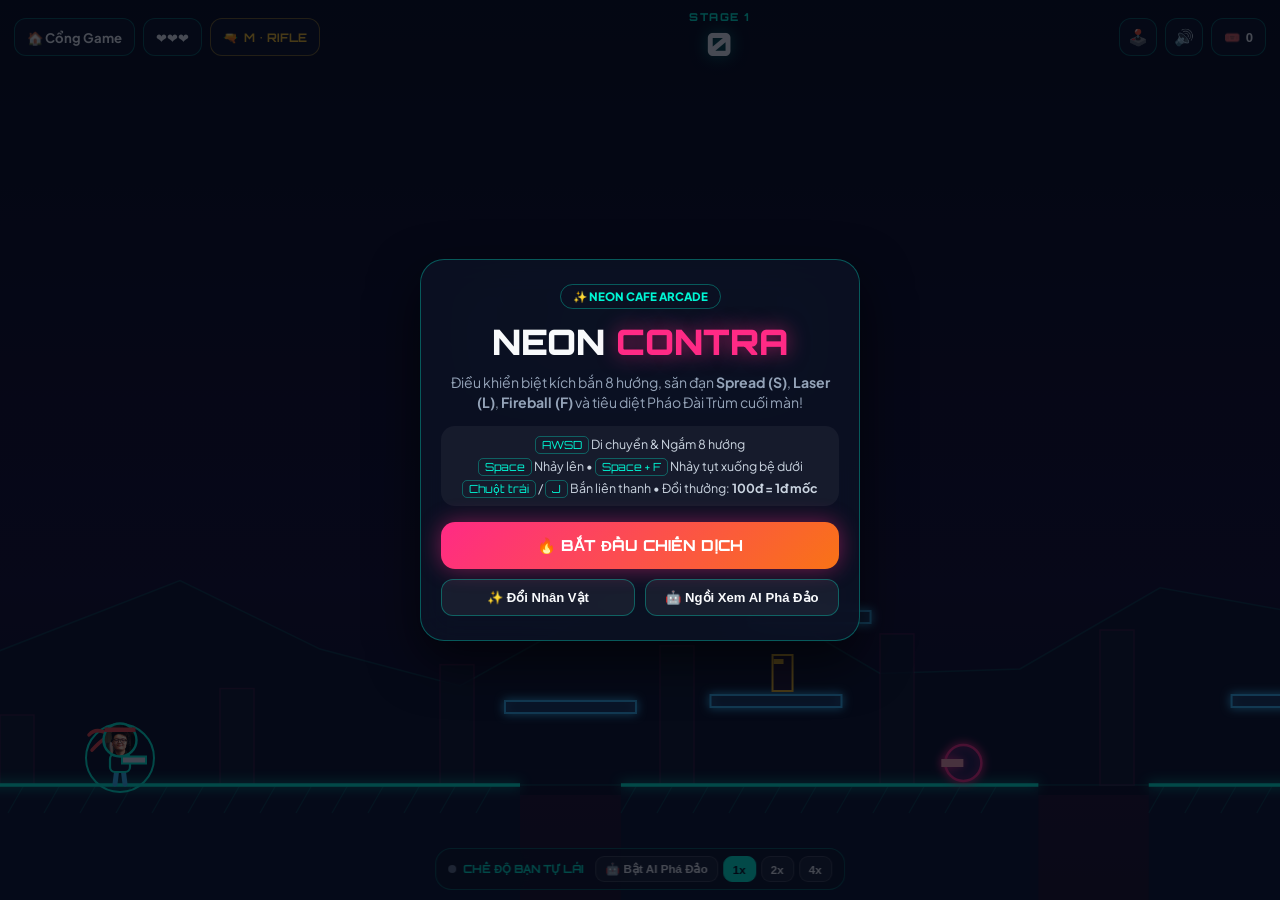
==== contra.html @ 01d21dbe "Upgrade to Multi-Game Arcade Hub with Neon Contra and AWSD + Space/F controls" ====
<!DOCTYPE html>
<html lang="vi">
<head>
  <meta charset="UTF-8" />
  <meta name="viewport" content="width=device-width, initial-scale=1.0, maximum-scale=1.0, user-scalable=no, viewport-fit=cover" />
  <title>NEON CONTRA — Chiến Dịch Biệt Kích 8 Hướng</title>
  <link rel="preconnect" href="https://fonts.googleapis.com" />
  <link rel="preconnect" href="https://fonts.gstatic.com" crossorigin />
  <link href="https://fonts.googleapis.com/css2?family=Orbitron:wght@600;700;900&family=Plus+Jakarta+Sans:wght@400;600;700;800&display=swap" rel="stylesheet" />
  <link rel="stylesheet" href="contra.css" />
</head>
<body>
  <div id="contraApp">
    <canvas id="contraCanvas"></canvas>

    <!-- Top Combat HUD -->
    <header class="c-hud">
      <div class="c-hud-left">
        <a href="index.html" class="c-pill-btn" title="Về Cổng Game">🏠 Cổng Game</a>
        <div class="c-stat-chip">
          <span id="hudLives">❤️❤️❤️</span>
        </div>
        <div class="c-stat-chip weapon-chip">
          🔫 <strong id="hudWeapon">M • RIFLE</strong>
        </div>
      </div>

      <!-- Center Score & Stage -->
      <div class="c-hud-center">
        <div class="c-stage-badge" id="hudStage">STAGE 1</div>
        <div class="c-score-num" id="hudScore">0</div>
      </div>

      <div class="c-hud-right">
        <button id="btnTouchToggle" class="c-icon-btn" title="Hiện / Ẩn nút điều khiển ảo">🕹️</button>
        <button id="btnContraSound" class="c-icon-btn" title="Bật / Tắt âm thanh">
          <span id="contraSoundIcon">🔊</span>
        </button>
        <button id="btnContraWallet" class="c-pill-btn">
          🎟️ <span id="contraVoucherCount">0</span>
        </button>
      </div>
    </header>

    <!-- Boss HP Bar -->
    <div id="bossHud" class="boss-hud hidden">
      <div class="boss-label" id="bossTitle">👾 PHÁO ĐÀI TRÙM — STAGE 1</div>
      <div class="boss-bar-track">
        <div id="bossBarFill" class="boss-bar-fill" style="width: 100%"></div>
      </div>
    </div>

    <!-- Stage Banner Announcement -->
    <div id="stageBanner" class="stage-banner hidden">
      <div id="stageBannerTitle" class="sb-title">STAGE 1</div>
      <div id="stageBannerSub" class="sb-sub">CHIẾN DỊCH RỪNG ĐÊM NEON</div>
    </div>

    <!-- Toast Notification -->
    <div id="contraToast" class="c-toast hidden">
      <span class="c-toast-icon">🎁</span>
      <div>
        <div id="cToastTitle" class="c-toast-title">Mở khóa Voucher!</div>
        <div id="cToastDesc" class="c-toast-desc">Giảm 10% hóa đơn</div>
      </div>
    </div>

    <!-- AI Auto-Pilot Showcase Bar -->
    <aside id="contraAiBar" class="c-ai-bar">
      <div class="c-ai-left">
        <span id="cAiDot" class="c-ai-dot off"></span>
        <span id="cAiLabel">CHẾ ĐỘ TỰ CHƠI</span>
      </div>
      <div class="c-ai-controls">
        <button id="btnToggleContraAI" class="c-chip">🤖 Bật AI Phá Đảo</button>
        <button class="c-chip c-speed active" data-spd="1">1x</button>
        <button class="c-chip c-speed" data-spd="2">2x</button>
        <button class="c-chip c-speed" data-spd="4">4x</button>
        <button id="btnContraEndNow" class="c-chip danger hidden">🏆 Xem Tổng Kết</button>
      </div>
    </aside>

    <!-- Mobile / Touch Virtual Controls -->
    <div id="touchControls" class="touch-controls hidden">
      <div id="joyZone" class="joy-zone">
        <div class="joy-ring">
          <div id="joyStick" class="joy-stick"></div>
        </div>
      </div>

      <div class="action-zone">
        <button id="btnTouchJump" class="act-btn jump-btn">NHẢY</button>
        <button id="btnTouchFire" class="act-btn fire-btn">BẮN</button>
      </div>
    </div>

    <!-- Start Overlay -->
    <section id="contraStartOverlay" class="c-overlay active">
      <div class="c-card">
        <div class="c-tag" id="contraShopTag">✨ NEON CAFE ARCADE</div>
        <h1 class="c-title">NEON <span>CONTRA</span></h1>
        <p class="c-sub">
          Điều khiển biệt kích bắn 8 hướng, săn đạn <strong>Spread (S)</strong>, <strong>Laser (L)</strong>, <strong>Fireball (F)</strong> và tiêu diệt Pháo Đài Trùm cuối màn!
        </p>

        <div class="controls-guide">
          <div><kbd>AWSD</kbd> Di chuyển &amp; Ngắm 8 hướng</div>
          <div><kbd>Space</kbd> Nhảy lên • <kbd>Space + F</kbd> Nhảy tụt xuống bệ dưới</div>
          <div><kbd>Chuột trái</kbd> / <kbd>J</kbd> Bắn liên thanh • Đổi thưởng: <strong>100đ = 1đ mốc</strong></div>
        </div>

        <button id="btnContraStart" class="c-primary-btn">🔥 BẮT ĐẦU CHIẾN DỊCH</button>

        <div class="c-row-btns">
          <button id="btnContraPickChar" class="c-sec-btn">✨ Đổi Nhân Vật</button>
          <button id="btnContraStartAI" class="c-sec-btn">🤖 Ngồi Xem AI Phá Đảo</button>
        </div>
      </div>
    </section>

    <!-- Game Over / Summary Overlay -->
    <section id="contraOverOverlay" class="c-overlay">
      <div class="c-card">
        <h2 class="c-over-title" id="contraOverHeading">KẾT THÚC CHIẾN DỊCH</h2>

        <div class="c-stats-grid">
          <div class="c-stat-box">
            <span>ĐIỂM CHIẾN ĐẤU</span>
            <strong id="cFinalScore">0</strong>
          </div>
          <div class="c-stat-box">
            <span>MÀN ĐẠT ĐƯỢC</span>
            <strong id="cFinalStage">STAGE 1</strong>
          </div>
          <div class="c-stat-box">
            <span>KỶ LỤC CÁ NHÂN</span>
            <strong id="cBestScore" style="color:#fbbf24">0</strong>
          </div>
          <div class="c-stat-box">
            <span>ĐIỂM MỐC VOUCHER</span>
            <strong id="cMilestonePts" style="color:#00f5d4">0đ</strong>
          </div>
        </div>

        <div id="cNewVoucherBox" class="c-voucher-box hidden">
          <div class="cv-head">🎉 MỞ KHÓA VOUCHER MỚI!</div>
          <div id="cNewVoucherReward" class="cv-reward">Giảm 10% hóa đơn</div>
          <div class="cv-code-row">
            <code id="cNewVoucherCode">CF10-XXXX</code>
            <button id="btnCopyContraVoucher" class="cv-copy">Sao chép</button>
          </div>
        </div>

        <button id="btnContraRetry" class="c-primary-btn">🔥 TÁI CHIẾN NGAY</button>
        <div class="c-row-btns">
          <a href="index.html" class="c-sec-btn" style="text-decoration:none;display:inline-flex;align-items:center;justify-content:center">🏠 Về Cổng Game</a>
          <button id="btnOverOpenWallet" class="c-sec-btn">🎟️ Mở Ví Voucher</button>
        </div>
      </div>
    </section>

    <!-- Character Selector Modal -->
    <section id="contraCharModal" class="c-overlay">
      <div class="c-card" style="text-align:left">
        <div class="c-modal-head">
          <h3>👤 CHỌN CHIẾN BINH</h3>
          <button class="c-close" data-close="contraCharModal">✕</button>
        </div>
        <div id="contraCharList" class="c-char-list"></div>
      </div>
    </section>

    <!-- Shared Wallet Modal -->
    <section id="contraWalletModal" class="c-overlay">
      <div class="c-card" style="text-align:left">
        <div class="c-modal-head">
          <h3>🎟️ VÍ VOUCHER ĐÃ NHẬN</h3>
          <button class="c-close" data-close="contraWalletModal">✕</button>
        </div>
        <div id="contraTierList" class="c-wallet-stack" style="margin-bottom:12px"></div>
        <div id="contraWalletList" class="c-wallet-stack"></div>
      </div>
    </section>
  </div>

  <script src="shared.js"></script>
  <script src="audio.js"></script>
  <script src="contra.js"></script>
</body>
</html>
---- contra.css ----
:root {
  --bg: #050712;
  --card: rgba(12, 18, 36, 0.88);
  --border: rgba(0, 245, 212, 0.32);
  --cyan: #00f5d4;
  --pink: #ff2a85;
  --gold: #fbbf24;
  --text: #f8fafc;
  --muted: #94a3b8;
}

* {
  box-sizing: border-box;
  margin: 0;
  padding: 0;
  user-select: none;
  -webkit-tap-highlight-color: transparent;
}

html, body {
  width: 100%;
  height: 100%;
  overflow: hidden;
  background: var(--bg);
  color: var(--text);
  font-family: 'Plus Jakarta Sans', system-ui, sans-serif;
  touch-action: none;
}

#contraApp {
  position: relative;
  width: 100%;
  height: 100%;
}

#contraCanvas {
  display: block;
  width: 100%;
  height: 100%;
}

/* HUD */
.c-hud {
  position: absolute;
  top: max(10px, env(safe-area-inset-top));
  left: 0;
  right: 0;
  padding: 0 14px;
  display: flex;
  justify-content: space-between;
  align-items: center;
  z-index: 20;
  pointer-events: none;
}

.c-hud-left, .c-hud-right {
  display: flex;
  align-items: center;
  gap: 8px;
  pointer-events: auto;
  flex-wrap: wrap;
}

.c-pill-btn, .c-icon-btn, .c-stat-chip {
  height: 38px;
  border-radius: 12px;
  background: var(--card);
  border: 1px solid var(--border);
  color: var(--text);
  display: inline-flex;
  align-items: center;
  justify-content: center;
  backdrop-filter: blur(10px);
  font-size: 0.82rem;
  font-weight: 700;
  text-decoration: none;
}

.c-pill-btn, .c-stat-chip {
  padding: 0 12px;
  gap: 6px;
}

.c-icon-btn {
  width: 38px;
  cursor: pointer;
  font-size: 1rem;
}

.c-pill-btn {
  cursor: pointer;
}

.weapon-chip {
  border-color: rgba(251, 191, 36, 0.45);
  color: var(--gold);
  font-family: 'Orbitron', sans-serif;
  font-size: 0.74rem;
}

.c-hud-center {
  text-align: center;
}

.c-stage-badge {
  font-family: 'Orbitron', sans-serif;
  font-size: 0.68rem;
  font-weight: 800;
  letter-spacing: 1.5px;
  color: var(--cyan);
}

.c-score-num {
  font-family: 'Orbitron', sans-serif;
  font-size: clamp(1.35rem, 4vw, 2rem);
  font-weight: 900;
  text-shadow: 0 0 16px rgba(0, 245, 212, 0.5);
}

/* Boss HP Bar */
.boss-hud {
  position: absolute;
  top: 58px;
  left: 50%;
  transform: translateX(-50%);
  width: min(460px, calc(100% - 32px));
  background: rgba(15, 10, 28, 0.88);
  border: 1.5px solid var(--pink);
  border-radius: 14px;
  padding: 7px 12px;
  z-index: 19;
  box-shadow: 0 0 24px rgba(255, 42, 133, 0.4);
}

.boss-label {
  font-family: 'Orbitron', sans-serif;
  font-size: 0.7rem;
  font-weight: 800;
  color: #fda4af;
  margin-bottom: 5px;
  text-align: center;
  letter-spacing: 1px;
}

.boss-bar-track {
  width: 100%;
  height: 10px;
  background: rgba(255, 255, 255, 0.1);
  border-radius: 999px;
  overflow: hidden;
}

.boss-bar-fill {
  height: 100%;
  background: linear-gradient(90deg, #ff2a85, #fbbf24);
  box-shadow: 0 0 12px #ff2a85;
  transition: width 0.1s linear;
}

/* Stage Banner */
.stage-banner {
  position: absolute;
  top: 32%;
  left: 50%;
  transform: translateX(-50%);
  text-align: center;
  z-index: 22;
  pointer-events: none;
  background: rgba(6, 10, 24, 0.76);
  padding: 14px 32px;
  border-radius: 18px;
  border: 1.5px solid var(--cyan);
  box-shadow: 0 0 30px rgba(0, 245, 212, 0.35);
}

.sb-title {
  font-family: 'Orbitron', sans-serif;
  font-size: 1.8rem;
  font-weight: 900;
  color: var(--cyan);
  letter-spacing: 2px;
}

.sb-sub {
  font-size: 0.82rem;
  font-weight: 700;
  color: #e2e8f0;
  margin-top: 4px;
  letter-spacing: 1.5px;
}

/* AI Control Bar */
.c-ai-bar {
  position: absolute;
  bottom: max(10px, env(safe-area-inset-bottom));
  left: 50%;
  transform: translateX(-50%);
  background: var(--card);
  border: 1px solid var(--border);
  border-radius: 16px;
  padding: 7px 12px;
  display: flex;
  align-items: center;
  gap: 12px;
  flex-wrap: wrap;
  justify-content: center;
  z-index: 24;
  backdrop-filter: blur(12px);
}

.c-ai-left {
  display: flex;
  align-items: center;
  gap: 7px;
  font-family: 'Orbitron', sans-serif;
  font-size: 0.7rem;
  font-weight: 700;
  color: var(--cyan);
}

.c-ai-dot {
  width: 8px;
  height: 8px;
  border-radius: 50%;
  background: var(--cyan);
  box-shadow: 0 0 8px var(--cyan);
}

.c-ai-dot.off {
  background: #64748b;
  box-shadow: none;
}

.c-ai-controls {
  display: flex;
  gap: 5px;
  flex-wrap: wrap;
}

.c-chip {
  padding: 5px 9px;
  border-radius: 9px;
  border: 1px solid rgba(255, 255, 255, 0.16);
  background: rgba(255, 255, 255, 0.06);
  color: var(--text);
  font-size: 0.73rem;
  font-weight: 700;
  cursor: pointer;
}

.c-chip.active {
  background: var(--cyan);
  color: #050814;
  border-color: var(--cyan);
}

.c-chip.danger {
  border-color: var(--pink);
  color: #fda4af;
}

/* Mobile Touch Controls */
.touch-controls {
  position: absolute;
  inset: 0;
  pointer-events: none;
  z-index: 23;
}

.joy-zone {
  position: absolute;
  left: 22px;
  bottom: 66px;
  width: 132px;
  height: 132px;
  pointer-events: auto;
  touch-action: none;
}

.joy-ring {
  width: 100%;
  height: 100%;
  border-radius: 50%;
  border: 2px solid rgba(0, 245, 212, 0.38);
  background: rgba(10, 16, 34, 0.45);
  position: relative;
  display: flex;
  align-items: center;
  justify-content: center;
}

.joy-stick {
  width: 52px;
  height: 52px;
  border-radius: 50%;
  background: radial-gradient(circle, var(--cyan), #0284c7);
  box-shadow: 0 0 16px rgba(0, 245, 212, 0.6);
  transform: translate(0px, 0px);
}

.action-zone {
  position: absolute;
  right: 22px;
  bottom: 72px;
  display: flex;
  gap: 14px;
  align-items: flex-end;
  pointer-events: auto;
  touch-action: none;
}

.act-btn {
  width: 74px;
  height: 74px;
  border-radius: 50%;
  font-family: 'Orbitron', sans-serif;
  font-size: 0.8rem;
  font-weight: 900;
  color: #fff;
  cursor: pointer;
  touch-action: none;
}

.jump-btn {
  background: rgba(14, 165, 233, 0.35);
  border: 2.5px solid #38bdf8;
  box-shadow: 0 0 18px rgba(56, 189, 248, 0.4);
  margin-bottom: 20px;
}

.fire-btn {
  width: 84px;
  height: 84px;
  background: rgba(255, 42, 133, 0.42);
  border: 2.5px solid var(--pink);
  box-shadow: 0 0 22px rgba(255, 42, 133, 0.55);
}

.act-btn.pressed {
  transform: scale(0.92);
  filter: brightness(1.25);
}

/* Overlays */
.c-overlay {
  position: absolute;
  inset: 0;
  background: rgba(4, 7, 18, 0.72);
  display: flex;
  align-items: center;
  justify-content: center;
  padding: 18px;
  z-index: 40;
  opacity: 0;
  pointer-events: none;
  transition: opacity 0.2s ease;
}

.c-overlay.active {
  opacity: 1;
  pointer-events: auto;
}

.c-card {
  width: 100%;
  max-width: 440px;
  max-height: 88vh;
  overflow-y: auto;
  background: var(--card);
  border: 1.5px solid var(--border);
  border-radius: 24px;
  padding: 24px 20px;
  text-align: center;
  backdrop-filter: blur(18px);
  box-shadow: 0 20px 50px rgba(0, 0, 0, 0.6);
}

.c-tag {
  display: inline-block;
  padding: 4px 12px;
  border-radius: 999px;
  font-size: 0.72rem;
  font-weight: 800;
  color: var(--cyan);
  border: 1px solid var(--border);
  margin-bottom: 10px;
}

.c-title {
  font-family: 'Orbitron', sans-serif;
  font-size: 2.2rem;
  font-weight: 900;
  margin-bottom: 8px;
}

.c-title span {
  color: var(--pink);
  text-shadow: 0 0 20px rgba(255, 42, 133, 0.6);
}

.c-sub {
  font-size: 0.88rem;
  color: var(--muted);
  line-height: 1.45;
  margin-bottom: 14px;
}

.controls-guide {
  background: rgba(255, 255, 255, 0.05);
  border-radius: 14px;
  padding: 10px 12px;
  font-size: 0.78rem;
  color: #cbd5e1;
  display: flex;
  flex-direction: column;
  gap: 6px;
  margin-bottom: 16px;
}

kbd {
  padding: 1px 6px;
  border-radius: 5px;
  border: 1px solid var(--border);
  color: var(--cyan);
  font-family: 'Orbitron', sans-serif;
  font-size: 0.7rem;
}

.c-primary-btn {
  width: 100%;
  padding: 14px;
  border: none;
  border-radius: 14px;
  font-family: 'Orbitron', sans-serif;
  font-size: 0.95rem;
  font-weight: 800;
  color: #fff;
  background: linear-gradient(135deg, #ff2a85, #f97316);
  box-shadow: 0 0 22px rgba(255, 42, 133, 0.45);
  cursor: pointer;
}

.c-row-btns {
  display: grid;
  grid-template-columns: 1fr 1fr;
  gap: 10px;
  margin-top: 10px;
}

.c-sec-btn {
  padding: 10px;
  border-radius: 12px;
  border: 1px solid var(--border);
  background: rgba(255, 255, 255, 0.06);
  color: var(--text);
  font-size: 0.82rem;
  font-weight: 700;
  cursor: pointer;
}

.c-over-title {
  font-family: 'Orbitron', sans-serif;
  font-size: 1.5rem;
  color: var(--pink);
  margin-bottom: 14px;
}

.c-stats-grid {
  display: grid;
  grid-template-columns: 1fr 1fr;
  gap: 10px;
  margin-bottom: 14px;
}

.c-stat-box {
  background: rgba(255, 255, 255, 0.05);
  border-radius: 14px;
  padding: 10px;
  display: flex;
  flex-direction: column;
  gap: 4px;
}

.c-stat-box span {
  font-size: 0.68rem;
  font-weight: 700;
  color: var(--muted);
}

.c-stat-box strong {
  font-family: 'Orbitron', sans-serif;
  font-size: 1.2rem;
}

.c-voucher-box {
  border: 1px solid var(--cyan);
  background: rgba(0, 245, 212, 0.12);
  border-radius: 14px;
  padding: 12px;
  margin-bottom: 14px;
}

.cv-head {
  font-size: 0.72rem;
  font-weight: 800;
  color: var(--cyan);
}

.cv-reward {
  font-size: 0.92rem;
  font-weight: 700;
  margin: 4px 0 8px;
}

.cv-code-row {
  display: flex;
  justify-content: center;
  gap: 8px;
  align-items: center;
}

.cv-code-row code {
  font-family: 'Orbitron', monospace;
  background: rgba(0, 0, 0, 0.45);
  padding: 5px 10px;
  border-radius: 8px;
}

.cv-copy {
  padding: 6px 12px;
  border-radius: 8px;
  border: none;
  background: var(--cyan);
  color: #050814;
  font-weight: 800;
  cursor: pointer;
}

.c-modal-head {
  display: flex;
  justify-content: space-between;
  align-items: center;
  margin-bottom: 12px;
}

.c-close {
  width: 30px;
  height: 30px;
  border-radius: 8px;
  border: 1px solid var(--border);
  background: transparent;
  color: #fff;
  cursor: pointer;
}

.c-char-list, .c-wallet-stack {
  display: flex;
  flex-direction: column;
  gap: 8px;
}

.c-char-item {
  display: flex;
  align-items: center;
  gap: 12px;
  padding: 10px 12px;
  border-radius: 14px;
  background: rgba(255, 255, 255, 0.05);
  border: 1.5px solid rgba(255, 255, 255, 0.1);
  cursor: pointer;
}

.c-char-item.selected {
  border-color: var(--cyan);
}

.c-char-item img {
  width: 48px;
  height: 48px;
  border-radius: 50%;
  object-fit: cover;
}

.c-toast {
  position: absolute;
  top: 64px;
  left: 50%;
  transform: translateX(-50%);
  background: var(--card);
  border: 1.5px solid var(--gold);
  border-radius: 16px;
  padding: 9px 16px;
  display: flex;
  align-items: center;
  gap: 10px;
  z-index: 50;
  box-shadow: 0 0 24px rgba(251, 191, 36, 0.4);
}

.c-toast-title {
  font-size: 0.76rem;
  font-weight: 800;
  color: var(--gold);
}

.c-toast-desc {
  font-size: 0.82rem;
  font-weight: 600;
}

.hidden {
  display: none !important;
}
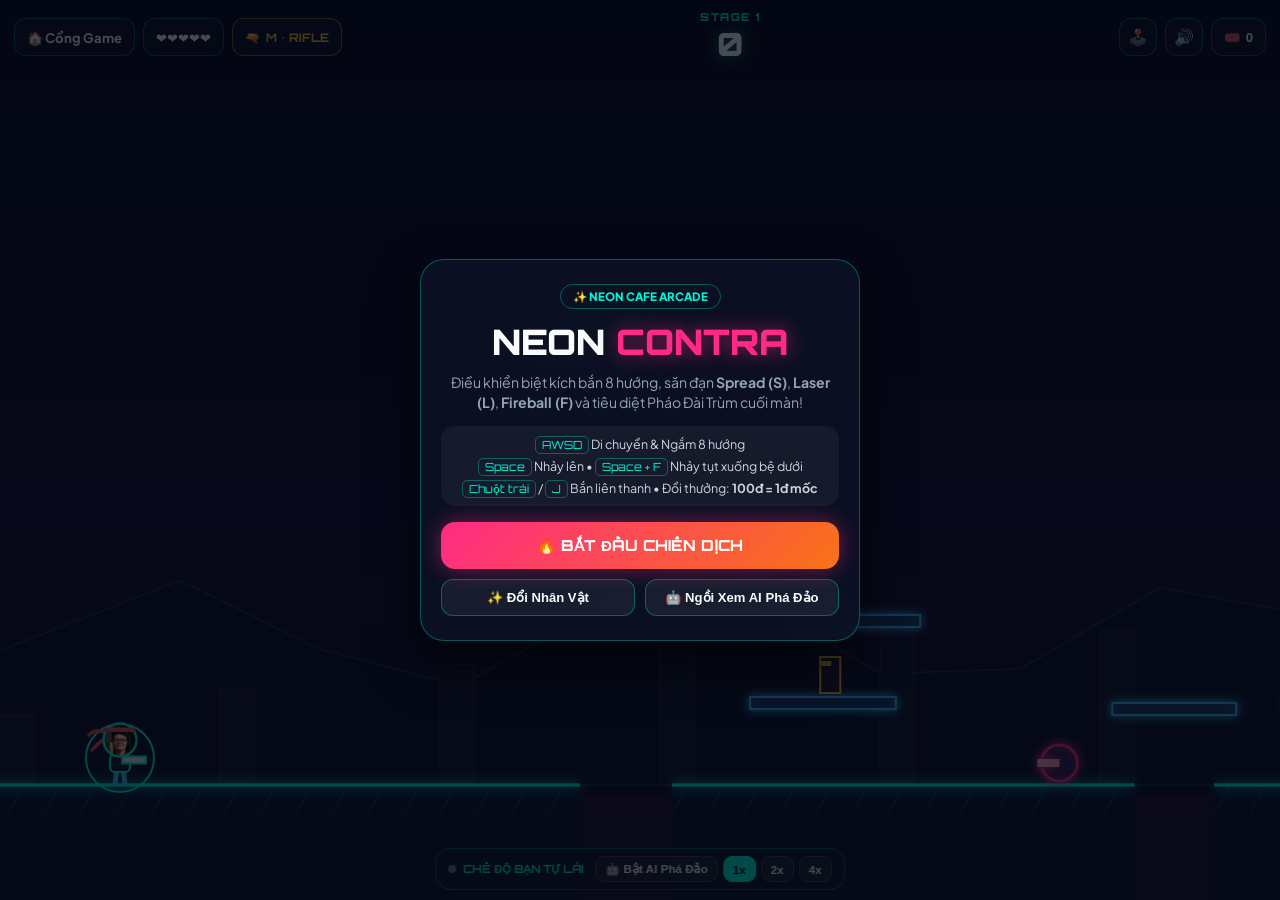
==== commit d5357415: "Lower difficulty and add forgiving mechanics for Neon Flap and Neon Contra" ====
--- a/contra.html
+++ b/contra.html
@@ -18,7 +18,7 @@
       <div class="c-hud-left">
         <a href="index.html" class="c-pill-btn" title="Về Cổng Game">🏠 Cổng Game</a>
         <div class="c-stat-chip">
-          <span id="hudLives">❤️❤️❤️</span>
+          <span id="hudLives">❤️❤️❤️❤️❤️</span>
         </div>
         <div class="c-stat-chip weapon-chip">
           🔫 <strong id="hudWeapon">M • RIFLE</strong>
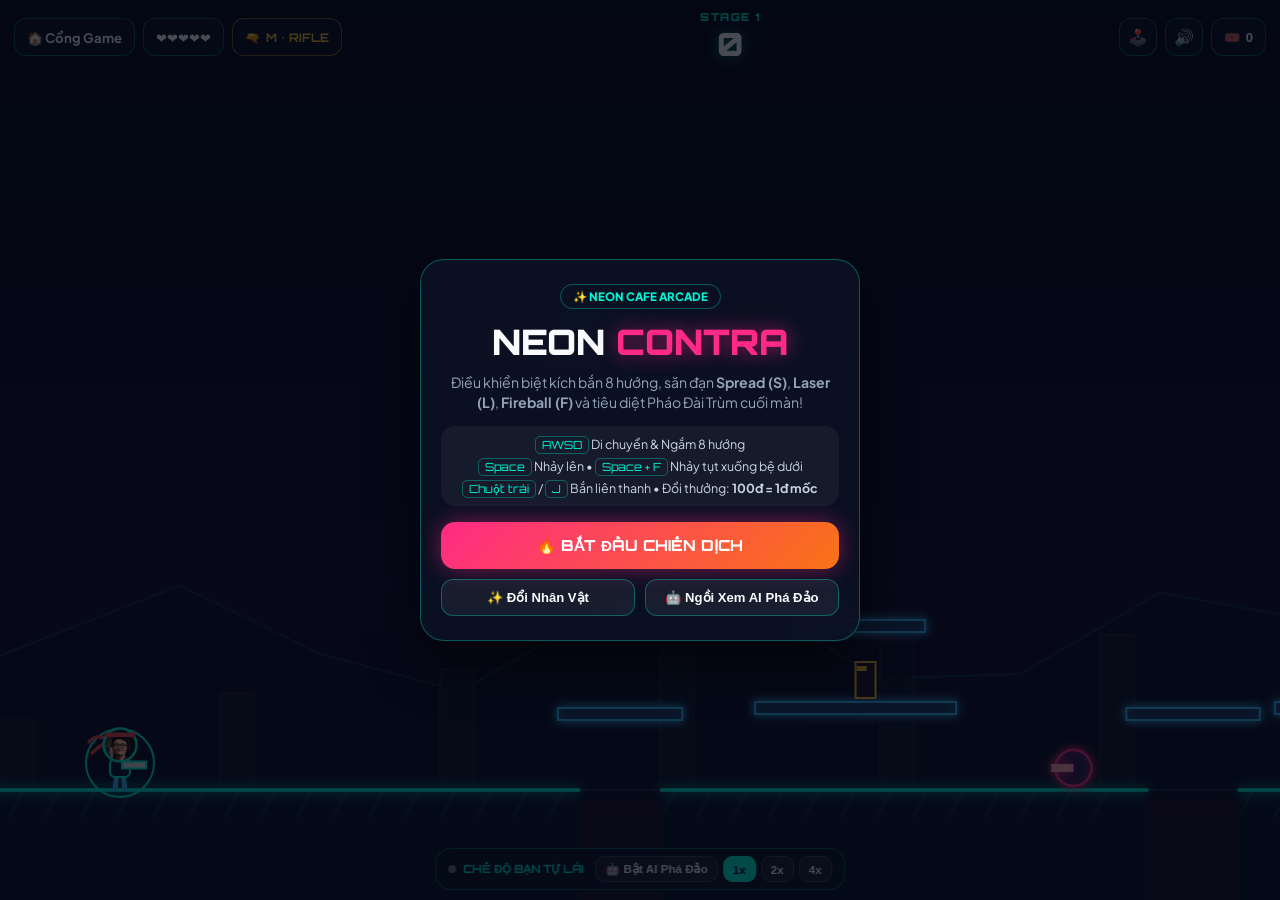
==== commit 337974bc: "Add automatic mobile landscape mode and touch coordinate mapping for all games" ====
--- a/contra.html
+++ b/contra.html
@@ -8,6 +8,7 @@
   <link rel="preconnect" href="https://fonts.gstatic.com" crossorigin />
   <link href="https://fonts.googleapis.com/css2?family=Orbitron:wght@600;700;900&family=Plus+Jakarta+Sans:wght@400;600;700;800&display=swap" rel="stylesheet" />
   <link rel="stylesheet" href="contra.css" />
+  <link rel="stylesheet" href="landscape.css" />
 </head>
 <body>
   <div id="contraApp">
@@ -183,6 +184,7 @@
     </section>
   </div>
 
+  <script src="landscape.js"></script>
   <script src="shared.js"></script>
   <script src="audio.js"></script>
   <script src="contra.js"></script>
--- a/landscape.css
+++ b/landscape.css
@@ -0,0 +1,168 @@
+/* Mobile Automatic Landscape Mode & Compact Horizontal UI Adjustments */
+body.force-landscape {
+  overflow: hidden !important;
+  width: 100%;
+  height: 100%;
+  background: #050712;
+}
+
+body.force-landscape #app,
+body.force-landscape #contraApp {
+  position: fixed !important;
+  top: 50% !important;
+  left: 50% !important;
+  width: var(--landscape-w, 100vh) !important;
+  height: var(--landscape-h, 100vw) !important;
+  transform: translate(-50%, -50%) rotate(90deg) !important;
+  transform-origin: center center !important;
+}
+
+/* Rotate Hint Pill */
+.landscape-hint-pill {
+  position: absolute;
+  top: 52px;
+  left: 50%;
+  transform: translateX(-50%);
+  background: rgba(8, 14, 30, 0.9);
+  border: 1px solid rgba(0, 245, 212, 0.45);
+  color: #f8fafc;
+  padding: 6px 14px;
+  border-radius: 999px;
+  font-size: 0.75rem;
+  font-weight: 700;
+  z-index: 65;
+  pointer-events: none;
+  white-space: nowrap;
+  box-shadow: 0 0 18px rgba(0, 245, 212, 0.3);
+  transition: opacity 0.35s ease;
+}
+
+.landscape-hint-pill.hide {
+  opacity: 0;
+}
+
+/* Compact adjustments when game height is short (mobile landscape ~340px - 460px) */
+body.compact-landscape .hud,
+body.compact-landscape .c-hud {
+  top: 8px;
+  padding: 0 12px;
+}
+
+body.compact-landscape .icon-btn,
+body.compact-landscape .pill-btn,
+body.compact-landscape .c-icon-btn,
+body.compact-landscape .c-pill-btn,
+body.compact-landscape .c-stat-chip {
+  height: 34px;
+  font-size: 0.76rem;
+  border-radius: 10px;
+}
+
+body.compact-landscape .live-score {
+  font-size: 2rem;
+}
+
+body.compact-landscape .glass-card,
+body.compact-landscape .c-card {
+  max-width: 500px;
+  max-height: 92%;
+  padding: 14px 18px;
+  border-radius: 18px;
+}
+
+body.compact-landscape .game-title,
+body.compact-landscape .c-title {
+  font-size: 1.55rem;
+  margin-bottom: 4px;
+}
+
+body.compact-landscape .subtitle,
+body.compact-landscape .c-sub {
+  font-size: 0.78rem;
+  margin-bottom: 8px;
+}
+
+body.compact-landscape .stats-strip,
+body.compact-landscape .c-stats-grid {
+  margin-bottom: 8px;
+  gap: 8px;
+}
+
+body.compact-landscape .stat-box,
+body.compact-landscape .c-stat-box {
+  padding: 6px 8px;
+}
+
+body.compact-landscape .primary-btn,
+body.compact-landscape .c-primary-btn {
+  padding: 10px 14px;
+  font-size: 0.86rem;
+}
+
+body.compact-landscape .secondary-btn,
+body.compact-landscape .c-sec-btn {
+  padding: 7px 8px;
+  font-size: 0.76rem;
+}
+
+body.compact-landscape .controls-guide {
+  padding: 6px 10px;
+  font-size: 0.72rem;
+  gap: 3px;
+  margin-bottom: 8px;
+}
+
+body.compact-landscape .scoreboard-grid {
+  padding: 10px;
+  margin-bottom: 8px;
+}
+
+body.compact-landscape .medal-circle {
+  width: 48px;
+  height: 48px;
+  font-size: 1.4rem;
+}
+
+/* Keep Contra Touch Controls & AI Bar ergonomic in landscape */
+body.compact-landscape .joy-zone {
+  left: 16px;
+  bottom: 14px;
+  width: 114px;
+  height: 114px;
+}
+
+body.compact-landscape .joy-stick {
+  width: 44px;
+  height: 44px;
+}
+
+body.compact-landscape .action-zone {
+  right: 18px;
+  bottom: 16px;
+  gap: 12px;
+}
+
+body.compact-landscape .act-btn {
+  width: 64px;
+  height: 64px;
+  font-size: 0.72rem;
+}
+
+body.compact-landscape .act-btn.fire-btn {
+  width: 74px;
+  height: 74px;
+}
+
+body.compact-landscape .c-ai-bar {
+  bottom: 6px;
+  padding: 4px 10px;
+  gap: 6px;
+  transform: translateX(-50%) scale(0.86);
+  transform-origin: bottom center;
+}
+
+body.compact-landscape .demo-dock {
+  bottom: 6px;
+  padding: 6px 12px;
+  gap: 4px;
+}
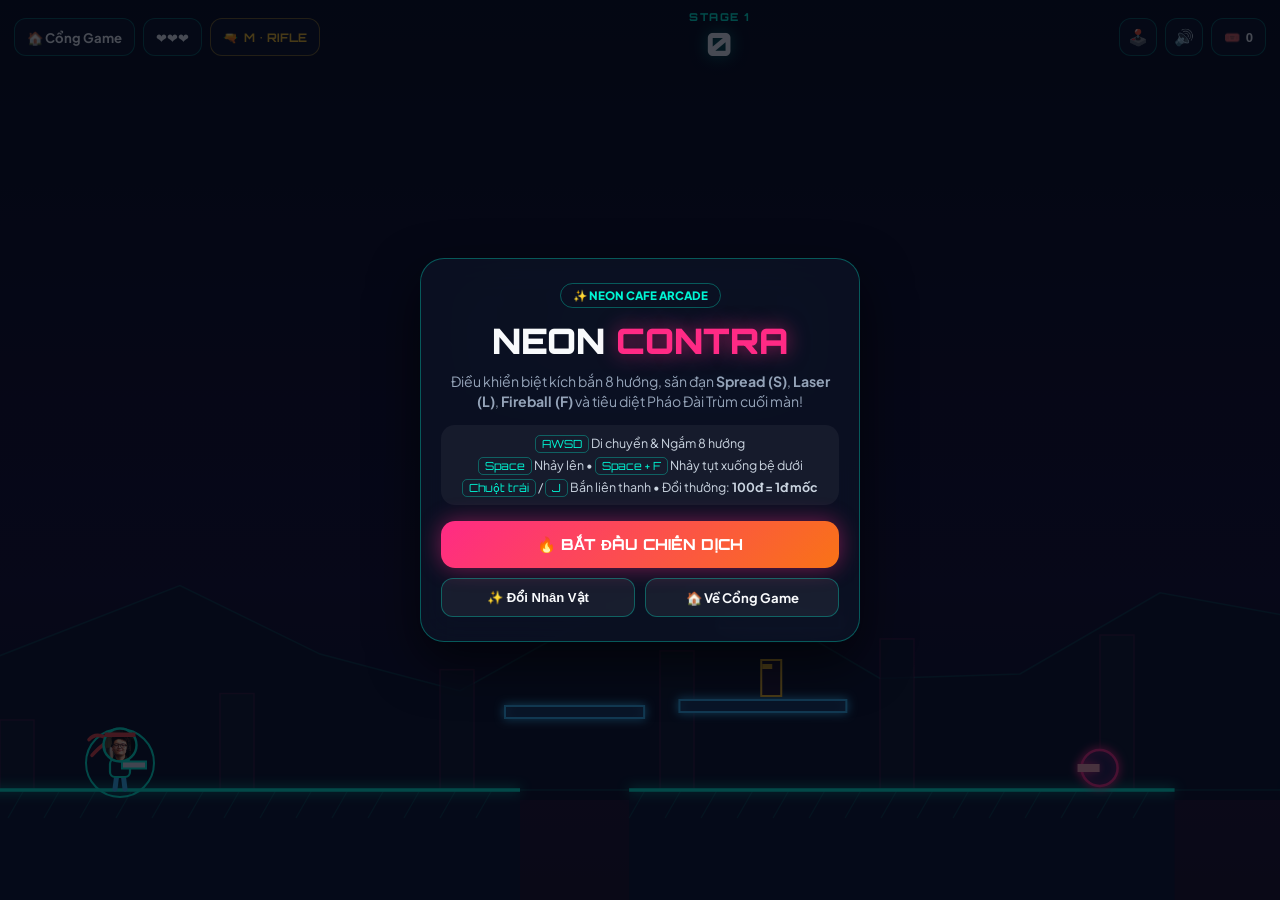
==== commit 8e42ebd2: "Restore original difficulty and prevent enabling AI during active gameplay" ====
--- a/contra.html
+++ b/contra.html
@@ -19,7 +19,7 @@
       <div class="c-hud-left">
         <a href="index.html" class="c-pill-btn" title="Về Cổng Game">🏠 Cổng Game</a>
         <div class="c-stat-chip">
-          <span id="hudLives">❤️❤️❤️❤️❤️</span>
+          <span id="hudLives">❤️❤️❤️</span>
         </div>
         <div class="c-stat-chip weapon-chip">
           🔫 <strong id="hudWeapon">M • RIFLE</strong>
@@ -66,18 +66,18 @@
       </div>
     </div>
 
-    <!-- AI Auto-Pilot Showcase Bar -->
-    <aside id="contraAiBar" class="c-ai-bar">
+    <!-- AI Auto-Pilot Showcase Bar (strictly hidden during normal play!) -->
+    <aside id="contraAiBar" class="c-ai-bar hidden">
       <div class="c-ai-left">
-        <span id="cAiDot" class="c-ai-dot off"></span>
-        <span id="cAiLabel">CHẾ ĐỘ TỰ CHƠI</span>
+        <span id="cAiDot" class="c-ai-dot"></span>
+        <span id="cAiLabel">CHẾ ĐỘ XEM AI VẬN HÀNH</span>
       </div>
       <div class="c-ai-controls">
-        <button id="btnToggleContraAI" class="c-chip">🤖 Bật AI Phá Đảo</button>
+        <button id="btnToggleContraAI" class="c-chip hidden">🤖 AI Đang Lái</button>
         <button class="c-chip c-speed active" data-spd="1">1x</button>
         <button class="c-chip c-speed" data-spd="2">2x</button>
         <button class="c-chip c-speed" data-spd="4">4x</button>
-        <button id="btnContraEndNow" class="c-chip danger hidden">🏆 Xem Tổng Kết</button>
+        <button id="btnContraEndNow" class="c-chip danger">🏆 Xem Tổng Kết</button>
       </div>
     </aside>
 
@@ -114,7 +114,8 @@
 
         <div class="c-row-btns">
           <button id="btnContraPickChar" class="c-sec-btn">✨ Đổi Nhân Vật</button>
-          <button id="btnContraStartAI" class="c-sec-btn">🤖 Ngồi Xem AI Phá Đảo</button>
+          <a href="index.html" class="c-sec-btn" style="text-decoration:none;display:inline-flex;align-items:center;justify-content:center">🏠 Về Cổng Game</a>
+          <button id="btnContraStartAI" class="c-sec-btn hidden">🤖 AI</button>
         </div>
       </div>
     </section>
